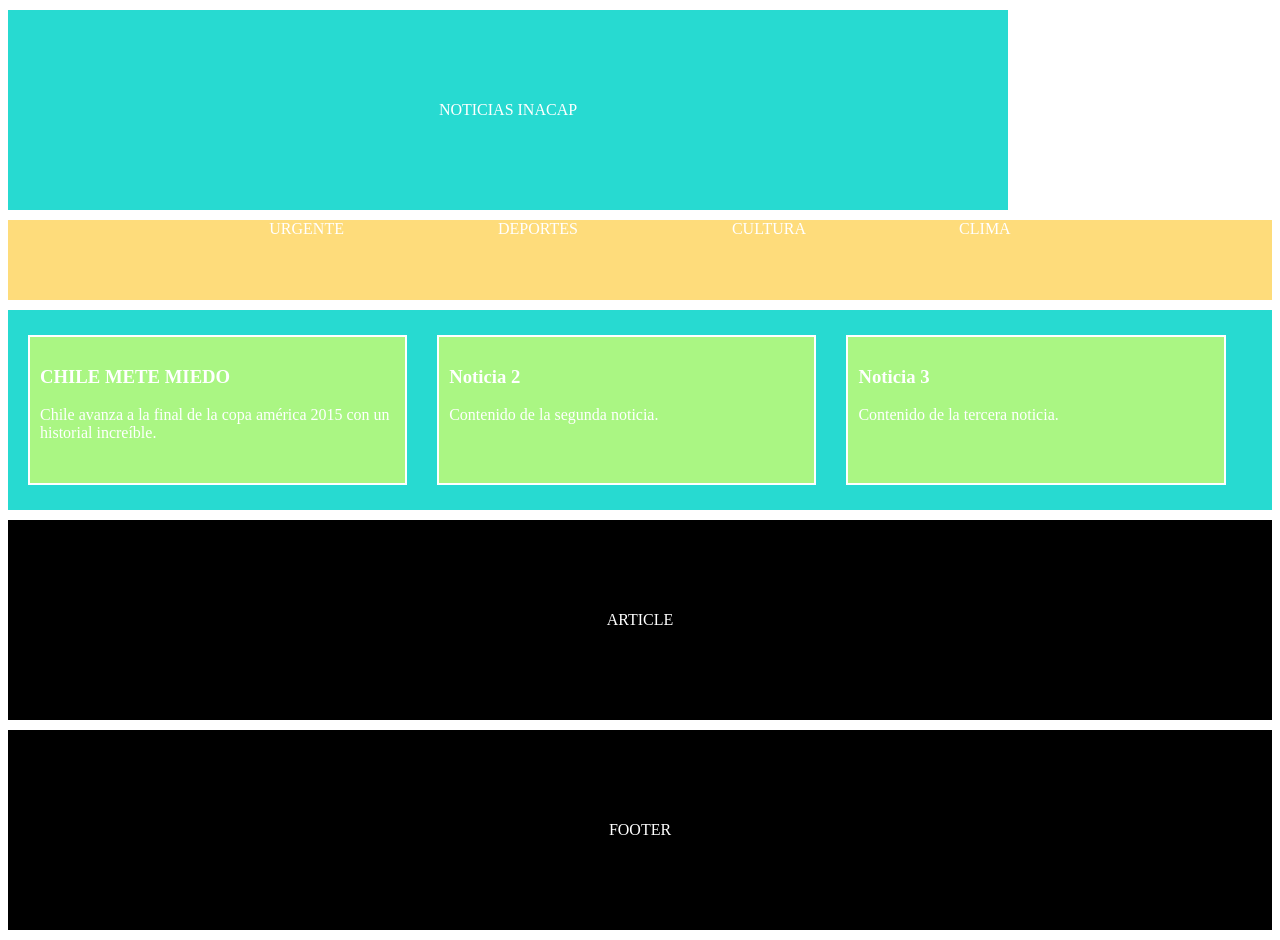
==== index.html @ 41b4c92d "si" ====
<!DOCTYPE html>
<html lang="en">
<head>
    <meta charset="UTF-8">
    <meta name="viewport" content="width=device-width, initial-scale=1.0">
    <title>PROYECTO2</title>
    <link rel="stylesheet" href="./css/style.css">
<body>

<div class="header">NOTICIAS INACAP</div>
<div class="nav">URGENTE DEPORTES CULTURA CLIMA</div>
    

<div class="main">
    <div class="section"></div>
        <div class="noticia1">
        <h3>CHILE METE MIEDO</h3>
        <p>Chile avanza a la final de la copa américa 2015 con un historial increíble.</p>
        </div>

        <div class="noticia2">
        <h3>Noticia 2</h3>
        <p>Contenido de la segunda noticia.</p>
        </div>

        <div class="noticia3">
        <h3>Noticia 3</h3>
        <p>Contenido de la tercera noticia.</p>
        </div>

    <div class="aside"></div>
</div>

<div class="article">ARTICLE</div>
<div class="footer">FOOTER</div>

</body>
---- css/style.css ----
body{
    background-color: white;
    background-size: cover;
    background-repeat: no-repeat;
    background-attachment: fixed;
}

.header{
    background-color: rgb(39, 218, 209); color: white;
    display: flex;
    justify-content: center;
    align-items: center;
    max-width: 1000px;
    margin: 10px 0;
    height: 200px;
    gap: 10px;
}

.header:hover{

}

.nav{
    background-color: #fedc7b; color: white;
    font
    align-items: center;
    word-spacing: 150px;
    margin: 10px 0;
    height: 80px;
    display: flex;    
    gap: 30px;        
    justify-content: center; 
}

.main{
    background-color: rgb(39, 218, 209); color: white;
    display: flex;
    align-items: center;
    margin: 10px 0;
    height: 200px;
    gap: 10px;
}

.section{      
    background-color: blue;
    height: 200px;
    gap: 10px;
}

.noticia1, .noticia2, .noticia3{
    width: 30%;            
    height: 150px;         
    border: 2px solid white; 
    background-color: #aaf683;
    margin: 10px;          
    padding: 10px;         
    box-sizing: border-box;
}

.noticia1:hover{
    transform: scale(1.2);
    transition: 0.5s;
    background: url("../images/metemiedo.jpg");
    background-size: cover;
}

.noticia2:hover{
    transform: scale(1.2);
    transition: 0.5s;
    background: url("../images/metemiedo.jpg");
    background-size: cover;
}


.noticia3:hover{
    transform: scale(1.2);
    transition: 0.5s;
    background: url("../images/metemiedo.jpg");
    background-size: cover;
}



.aside{
    background-color: black; color: white;
    display: flex;
    justify-content: center;
    align-items: center;
    height: 200px;
    gap: 10px;
}

.article{
    background-color: black; color: white;
    display: flex;
    margin: 10px 0;
    justify-content: center;
    align-items: center;
    height: 200px;
    gap: 10px;
}

.footer{
    background-color: black; color: white;
    display: flex;
    margin: 10px 0;
    justify-content: center;
    align-items: center;
    height: 200px;
    gap: 10px;
}
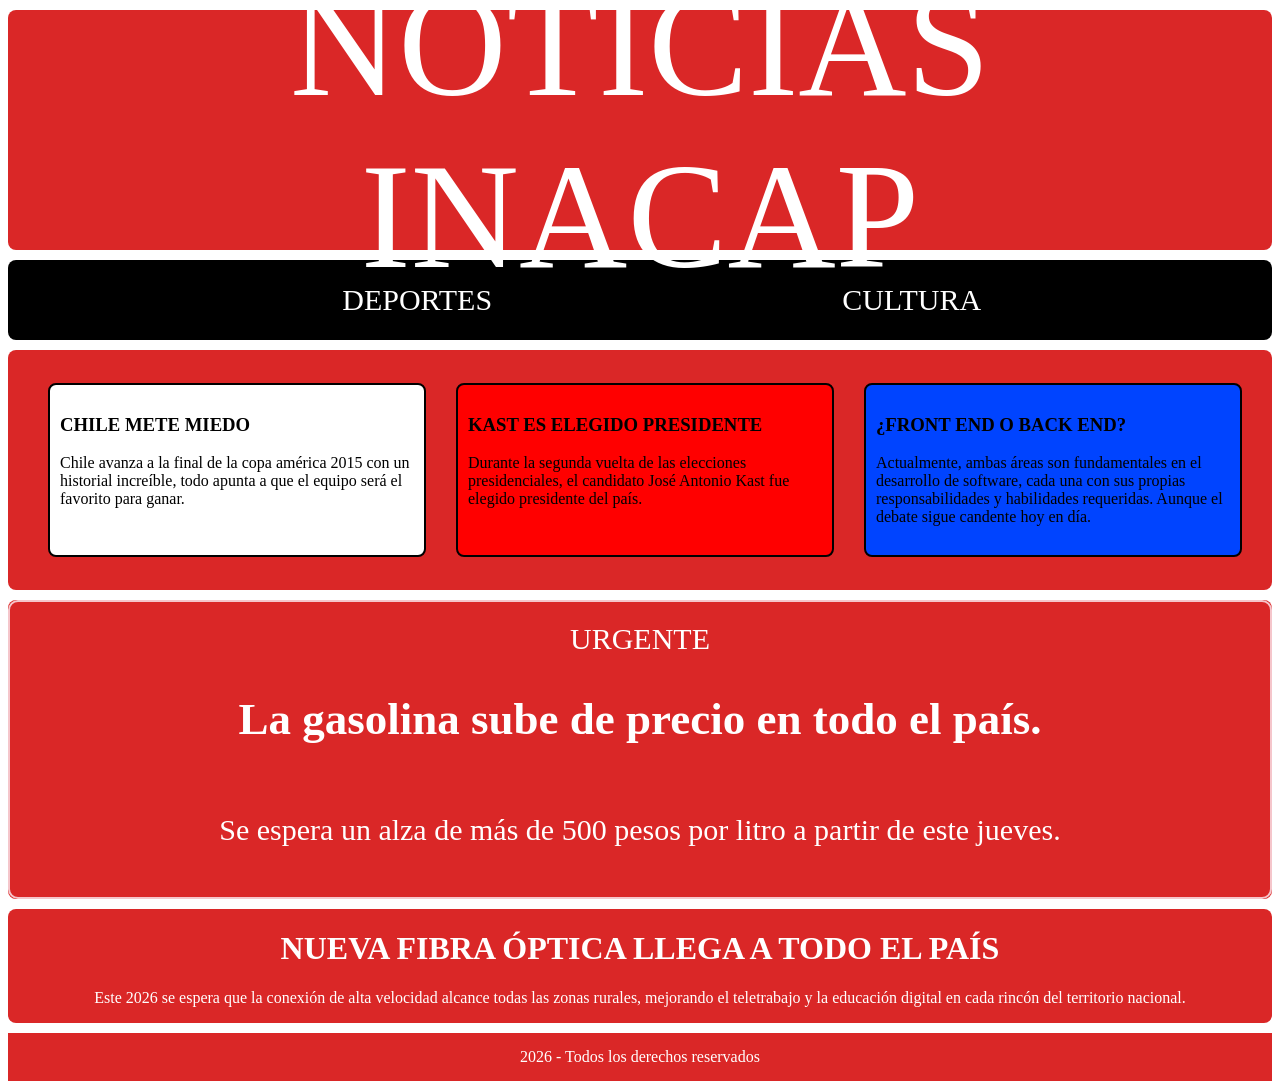
==== commit 75370099: "a" ====
--- a/index.html
+++ b/index.html
@@ -8,30 +8,44 @@
 <body>
 
 <div class="header">NOTICIAS INACAP</div>
-<div class="nav">URGENTE DEPORTES CULTURA CLIMA</div>
-    
+<div class="nav">
+    <div class="item-nav">URGENTE</div>
+    <div class="item-nav">DEPORTES</div>
+    <div class="item-nav">CULTURA</div>
+    <div class="item-nav">CLIMA</div>
+</div>
 
 <div class="main">
     <div class="section"></div>
         <div class="noticia1">
         <h3>CHILE METE MIEDO</h3>
-        <p>Chile avanza a la final de la copa américa 2015 con un historial increíble.</p>
+        <p>Chile avanza a la final de la copa américa 2015 con un historial increíble, todo apunta a que el equipo será el favorito para ganar.</p>
         </div>
 
         <div class="noticia2">
-        <h3>Noticia 2</h3>
-        <p>Contenido de la segunda noticia.</p>
+        <h3>KAST ES ELEGIDO PRESIDENTE</h3>
+        <p>Durante la segunda vuelta de las elecciones presidenciales, el candidato José Antonio Kast fue elegido presidente del país.</p>
         </div>
 
         <div class="noticia3">
-        <h3>Noticia 3</h3>
-        <p>Contenido de la tercera noticia.</p>
+        <h3>¿FRONT END O BACK END?</h3>
+        <p>Actualmente, ambas áreas son fundamentales en el desarrollo de software, cada una con sus propias responsabilidades y habilidades requeridas. Aunque el debate sigue candente hoy en día.</p>
         </div>
-
-    <div class="aside"></div>
+    </div>
+    <div class="aside">
+        <div class="urgente-item">URGENTE
+            <h2>La gasolina sube de precio en todo el país.</h2>
+            <p>Se espera un alza de más de 500 pesos por litro a partir de este jueves.</p>
+        </div>
+    </div>
 </div>
 
-<div class="article">ARTICLE</div>
-<div class="footer">FOOTER</div>
+<div class="article">
+    <div class="contenido-extra">
+        <h1>NUEVA FIBRA ÓPTICA LLEGA A TODO EL PAÍS</h1>
+        <p>Este 2026 se espera que la conexión de alta velocidad alcance todas las zonas rurales, mejorando el teletrabajo y la educación digital en cada rincón del territorio nacional.</p>
+    </div>
+</div>
+<div class="footer">2026 - Todos los derechos reservados</div>
 
 </body>
--- a/css/style.css
+++ b/css/style.css
@@ -6,39 +6,54 @@
 }
 
 .header{
-    background-color: rgb(39, 218, 209); color: white;
+    background-color: rgb(218, 39, 39); color: white;
     display: flex;
     justify-content: center;
-    align-items: center;
-    max-width: 1000px;
-    margin: 10px 0;
-    height: 200px;
-    gap: 10px;
-}
-
-.header:hover{
-
-}
-
-.nav{
-    background-color: #fedc7b; color: white;
-    font
-    align-items: center;
-    word-spacing: 150px;
-    margin: 10px 0;
-    height: 80px;
-    display: flex;    
-    gap: 30px;        
-    justify-content: center; 
-}
-
-.main{
-    background-color: rgb(39, 218, 209); color: white;
-    display: flex;
     align-items: center;
     margin: 10px 0;
     height: 200px;
     gap: 10px;
+    border-radius: 8px;
+    color: white;
+    padding: 20px;
+    text-align: center;
+    font-size: 150px;
+}
+
+
+.nav{
+    background-color: #000000; color: white;
+    display: flex;
+    align-items: center;
+    margin: 10px 0;
+    height: 80px;   
+    gap: 350px;        
+    justify-content: center; 
+    border-radius: 8px;
+    font-size: 30px;
+}
+
+.item-nav {
+    cursor: pointer;
+    word-spacing: 300px;
+    transition: 0.3s;
+}
+
+.item-nav:hover {
+    color: #4A89E4;
+    transform: scale(1.1);
+}
+
+.main{
+    background-color:  rgb(218, 39, 39); color: white;
+    display: flex;
+    align-items: center;
+    justify-content: center;
+    margin: 10px 0;
+    height: 200px;
+    gap: 10px;
+    border-radius: 8px;
+    padding: 20px;
 }
 
 .section{      
@@ -47,65 +62,119 @@
     gap: 10px;
 }
 
-.noticia1, .noticia2, .noticia3{
+.noticia1{
     width: 30%;            
     height: 150px;         
-    border: 2px solid white; 
-    background-color: #aaf683;
+    border: 2px solid black; 
+    background-color: #ffffff; color: black;
     margin: 10px;          
     padding: 10px;         
-    box-sizing: border-box;
+    border-radius: 8px;
 }
+
+.noticia2{
+    width: 30%;            
+    height: 150px;         
+    border: 2px solid black; 
+    background-color: #ff0000; color: black;
+    margin: 10px;          
+    padding: 10px;         
+    border-radius: 8px;
+}
+
+.noticia3{
+    width: 30%;            
+    height: 150px;         
+    border: 2px solid black; 
+    background-color: #0044ff; color: black;
+    margin: 10px;          
+    padding: 10px;         
+    border-radius: 8px;
+}
+
 
 .noticia1:hover{
     transform: scale(1.2);
+    color: white;
     transition: 0.5s;
     background: url("../images/metemiedo.jpg");
     background-size: cover;
+    border-radius: 8px;
 }
 
 .noticia2:hover{
     transform: scale(1.2);
+    color: white;
     transition: 0.5s;
-    background: url("../images/metemiedo.jpg");
+    background: url("../images/kast.jpg");
     background-size: cover;
+    border-radius: 8px;
 }
 
 
 .noticia3:hover{
     transform: scale(1.2);
+    color: white;
     transition: 0.5s;
-    background: url("../images/metemiedo.jpg");
+    background: url("../images/pro.jpg");
     background-size: cover;
+    border-radius: 8px;
 }
 
-
-
 .aside{
-    background-color: black; color: white;
+    background-color:  rgb(218, 39, 39); color: white;
+    flex: 1;
     display: flex;
     justify-content: center;
     align-items: center;
-    height: 200px;
+    font-size: 16px;
+    height: auto;
     gap: 10px;
+    border-radius: 8px;
 }
 
-.article{
-    background-color: black; color: white;
-    display: flex;
-    margin: 10px 0;
+.urgente-item { 
+    font-size: 30px;
+    color: #ffffff;           
+    padding: 20px;
     justify-content: center;
     align-items: center;
-    height: 200px;
-    gap: 10px;
+    border-radius: 10px;      
+    border: 2px solid #f5c6cb;
+    width: 100%;              
+    transition: 0.3s;         
+    display: flex;
+    flex-direction: column;       
+    text-align: center;
+}
+
+.urgente-item:hover {
+    transform: scale(1.05); 
+    box-shadow: 0px 10px 20px rgba(0,0,0,0.2);
+    cursor: pointer;
+}
+
+.article {
+    background-color: rgb(218, 39, 39); 
+    color: white;
+    display: flex;
+    justify-content: center;
+    align-items: center;
+    text-align: center;
+    margin: 10px 0;
+    border-radius: 8px;
+}
+
+.article:hover {
+    transform: scale(1.05); 
+    transition: 0.3s;
+    box-shadow: 0px 10px 20px rgba(0,0,0,0.2);
+    cursor: pointer;
 }
 
 .footer{
-    background-color: black; color: white;
-    display: flex;
-    margin: 10px 0;
-    justify-content: center;
-    align-items: center;
-    height: 200px;
-    gap: 10px;
+    background-color:  rgb(218, 39, 39); color: white;
+    color: white;
+    text-align: center;
+    padding: 15px;
 }
